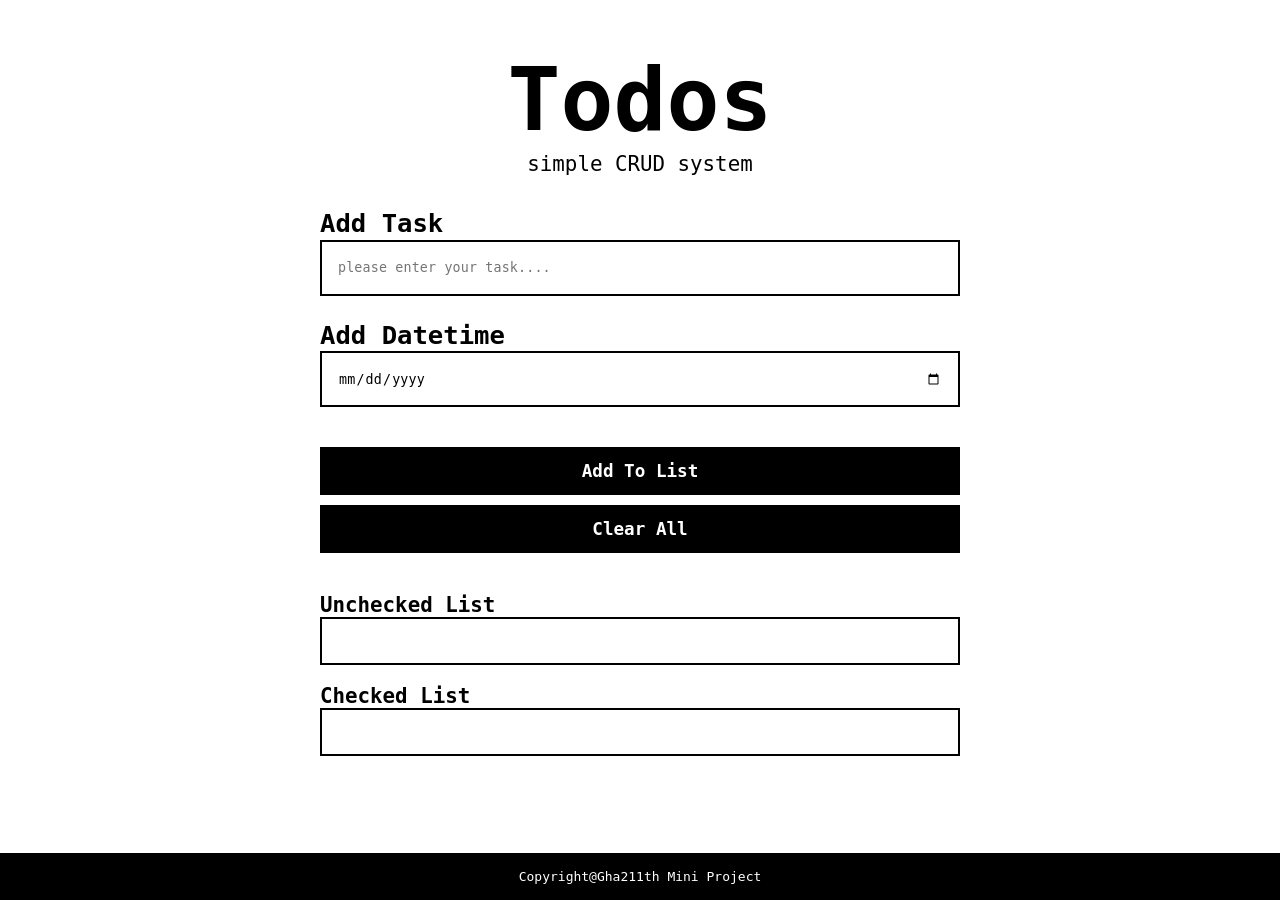
==== index.html @ 69b9ee6f "manage folder structure" ====
<!doctype html>
<html lang="en">
  <head>
    <meta charset="UTF-8" />
    <meta name="viewport" content="width=device-width, initial-scale=1.0" />
    <title>Document</title>
    <link href="css/style.css" rel="stylesheet" />
    <link
      rel="stylesheet"
      href="https://cdnjs.cloudflare.com/ajax/libs/font-awesome/6.4.0/css/all.min.css"
    />
  </head>
  <body>
    <main class="main-page">
      <div class="content-title">
        <h1>Todos</h1>
        <p>simple CRUD system</p>
      </div>
      <div class="form-list">
        <form class="form-content">
          <label for="taskInput">Add Task</label>
          <input
            type="text"
            id="taskInput"
            class="task-input"
            placeholder="please enter your task...."
          />
        </form>
        <form class="form-content">
          <label for="taskInput">Add Datetime</label>
          <input
            type="date"
            id="dateInput"
            class="date-input"
            placeholder="please enter your task...."
          />
        </form>
      </div>
      <div class="button-list">
        <button type="submit" id="btnSubmit" class="btn-submit">
          Add To List
        </button>
        <button type="submit" id="btnClear" class="btn-clear">Clear All</button>
      </div>
      <div class="container-list" id="containerList">
        <div class="container-content">
          <h3>Unchecked List</h3>
          <div
            class="unchecked-container-list"
            id="uncheckedContainerList"
          ></div>
        </div>
        <div class="container-content">
          <h3>Checked List</h3>
          <div class="checked-container-list" id="checkedContainerList"></div>
        </div>
      </div>
    </main>
    <footer><p>Copyright@Gha211th Mini Project</p></footer>
    <script src="js/main.js"></script>
  </body>
</html>
---- css/style.css ----
* {
  margin: 0;
  padding: 0;
  box-sizing: border-box;
}

body {
  height: 100vh;
  width: 100%;
  display: flex;
  flex-direction: column;
  align-items: center;
  justify-content: space-between;
  font-family: monospace;
}

/* MAIN PAGE */
.main-page {
  width: 100%;
  display: flex;
  margin: 3rem 1rem;
  flex-direction: column;
  align-items: center;
  justify-content: center;
  gap: 2.5rem;
}

/* HEADER TITLE */
.content-title {
  display: flex;
  flex-direction: column;
  text-align: center;
}

.content-title h1 {
  font-size: 4rem;
  height: 5rem;
}

.content-title p {
  height: 1rem;
  font-size: 1rem;
}

/* FORM CONTENT */
.form-list {
  width: 80%;
  display: flex;
  flex-direction: column;
  justify-content: center;
  align-items: center;
  gap: 1.5rem;
}

.form-content {
  width: 100%;
  display: flex;
  flex-direction: column;
  gap: 0.1rem;
}

.form-content label {
  font-size: 1.2rem;
  font-weight: 600;
  text-align: start;
}

.form-content input {
  height: 3rem;
  padding: 0rem 1rem;
  border: 2px solid #000;
  font-family: monospace;
  font-weight: 500;
  letter-spacing: 0.01rem;
}

/* BUTTON List */
.button-list {
  width: 80%;
  display: flex;
  flex-direction: column;
  gap: 0.6rem;
}

.button-list button {
  width: 100%;
  height: 2.5rem;
  font-family: monospace;
  font-weight: 600;
  font-size: 0.8rem;
  background-color: black;
  color: white;
  border: 2px solid black;
}

/* CONTAINER List */
.container-list {
  width: 80%;
  display: flex;
  flex-direction: column;
  gap: 1rem;
}

.container-content {
  display: flex;
  flex-direction: column;
}

.container-content div {
  min-height: 2rem;
  height: auto;
  padding: 0.5rem;
}

.container-content h3 {
  font-family: monospace;
  font-size: 1rem;
  font-weight: 600;
}

.container-content .unchecked-container-list,
.container-list .checked-container-list {
  min-height: 3rem;
  height: auto;
  width: 100%;
  padding: 0.6rem 0.8rem;
  background-color: white;
  border: 2px solid black;
  color: black;
}

.content-list {
  display: flex;
  width: 100%;
  margin: 0.5rem 0rem;
  justify-content: space-between;
  align-items: center;
  border: 2px solid black;
}

.content-button-list {
  height: auto;
  gap: 0.5rem;
}

.btn-action {
  padding: 0.6rem 0.7rem;
  margin-left: 1.2rem;
  color: black;
  background: white;
  border: 2px solid black;
  cursor: pointer;
}

.btn-action:hover {
  position: fixed;
  z-index: 9999;
  bottom: 20px;
  background: #d1d1d1;
}

footer {
  position: fixed;
  padding: 1rem;
  bottom: 0;
  left: 0;
  width: 100%;
  text-align: center;
  z-index: 9999;
  background-color: black;
  color: white;
}

@media (min-width: 768px) {
  .content-title h1 {
    font-size: 4.5rem;
  }

  .form-list {
    width: 75%;
  }

  .form-list input {
    height: 3.5rem;
  }

  .button-list {
    width: 75%;
  }

  .button-list button {
    height: 3rem;
    font-size: 0.9rem;
  }

  .container-list {
    width: 75%;
  }

  .container-content div {
    min-height: 2rem;
    height: auto;
    padding: 0.5rem;
  }
}

@media (min-width: 1024px) {
  .content-title h1 {
    font-size: 5rem;
    height: 6rem;
  }

  .content-title p {
    font-size: 1.1rem;
  }

  .form-list {
    width: 70%;
  }

  .form-list label {
    font-size: 1.5rem;
  }

  .button-list {
    width: 70%;
  }

  .button-list button {
    font-size: 1rem;
  }

  .container-list {
    width: 70%;
  }

  .container-content h3 {
    font-size: 1.2rem;
  }

  .container-content div {
    min-height: 2rem;
    height: auto;
    padding: 0.5rem;
  }
}

@media (min-width: 1280px) {
  .content-title h1 {
    font-size: 5.5rem;
    height: 6.5rem;
  }

  .content-title p {
    font-size: 1.3rem;
  }

  .form-list {
    width: 50%;
  }

  .form-list label {
    font-size: 1.6rem;
  }

  .button-list {
    width: 50%;
  }

  .button-list button {
    font-size: 1.1rem;
  }

  .container-list {
    width: 50%;
    gap: 1.2rem;
  }

  .container-content h3 {
    font-size: 1.3rem;
  }

  .container-content div {
    min-height: 2rem;
    height: auto;
  }
}
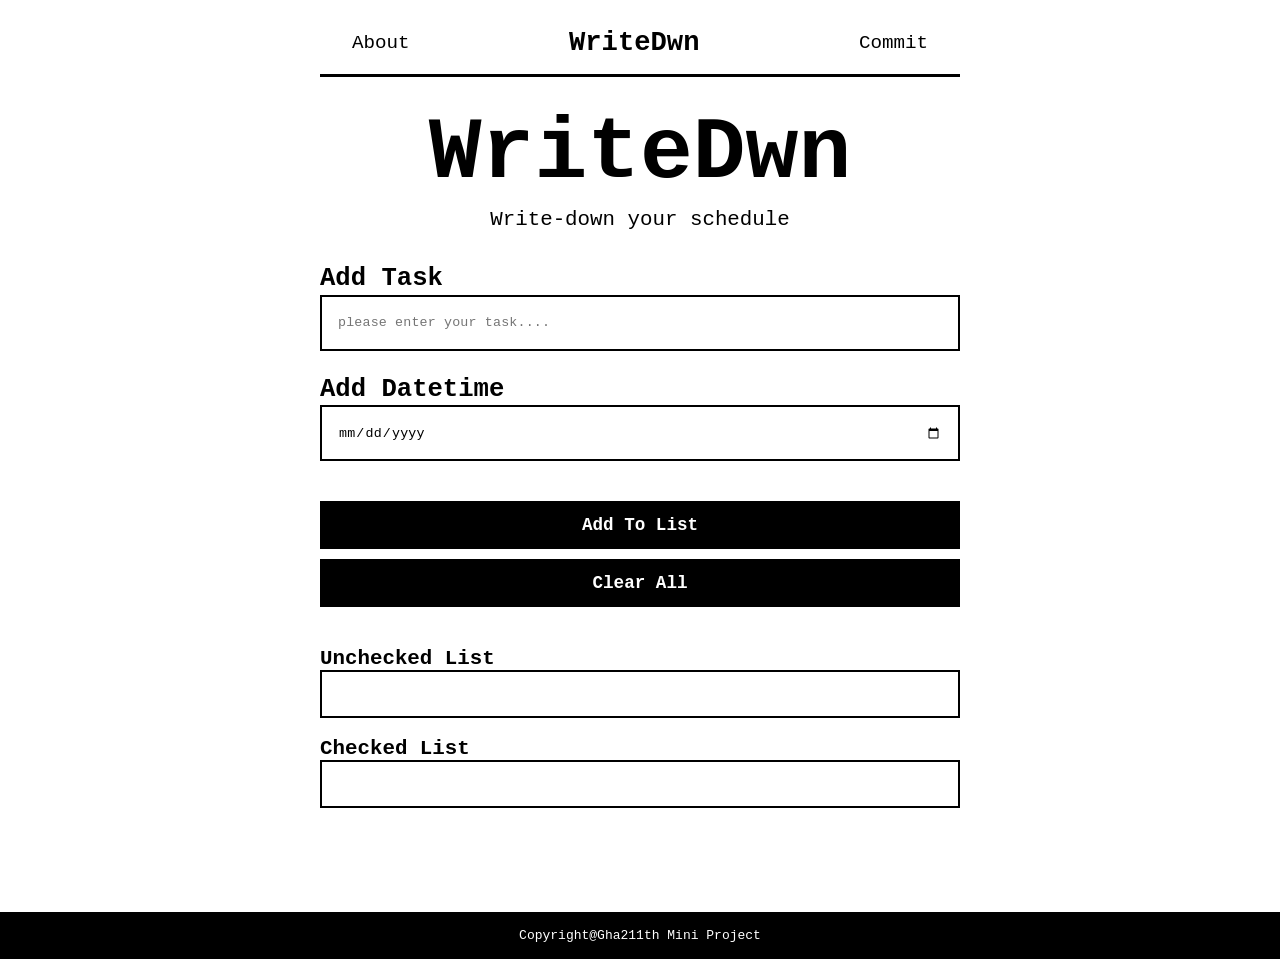
==== commit c52b570b: "add some file & fix some bugs" ====
--- a/index.html
+++ b/index.html
@@ -10,11 +10,19 @@
       href="https://cdnjs.cloudflare.com/ajax/libs/font-awesome/6.4.0/css/all.min.css"
     />
   </head>
+  <header>
+    <nav class="nav-list">
+      <a href="about_this_project.html">About</a>
+      <a href="index.html"><span class="main-logo">WriteDwn</span></a>
+      <a href="contributors.html">Commit</a>
+    </nav>
+    <div></div>
+  </header>
   <body>
     <main class="main-page">
       <div class="content-title">
-        <h1>Todos</h1>
-        <p>simple CRUD system</p>
+        <h1>WriteDwn</h1>
+        <p>Write-down your schedule</p>
       </div>
       <div class="form-list">
         <form class="form-content">
--- a/css/style.css
+++ b/css/style.css
@@ -14,11 +14,52 @@
   font-family: monospace;
 }
 
+/* NAVBAR / HEADER */
+header {
+  width: 50%;
+  padding: 0.7rem 0rem;
+  justify-content: center;
+  align-items: center;
+  position: fixed;
+}
+
+.nav-list {
+  width: 100%;
+  display: flex;
+  padding: 1rem 2rem;
+  justify-content: space-between;
+  align-items: center;
+  background-color: white;
+}
+
+.nav-list a {
+  font-size: 1.2rem;
+  font-weight: 500;
+  text-align: center;
+  text-decoration: none;
+  color: black;
+  transition: 0.3s ease;
+}
+
+.nav-list a:hover {
+  text-decoration: underline;
+}
+
+.main-logo {
+  font-size: 1.7rem;
+  font-weight: 600;
+}
+
+header div {
+  height: 0.2rem;
+  background-color: black;
+}
+
 /* MAIN PAGE */
 .main-page {
   width: 100%;
   display: flex;
-  margin: 3rem 1rem;
+  margin: 6.5rem 1rem;
   flex-direction: column;
   align-items: center;
   justify-content: center;
@@ -160,7 +201,7 @@
 }
 
 footer {
-  position: fixed;
+  /*  position: fixed; */
   padding: 1rem;
   bottom: 0;
   left: 0;
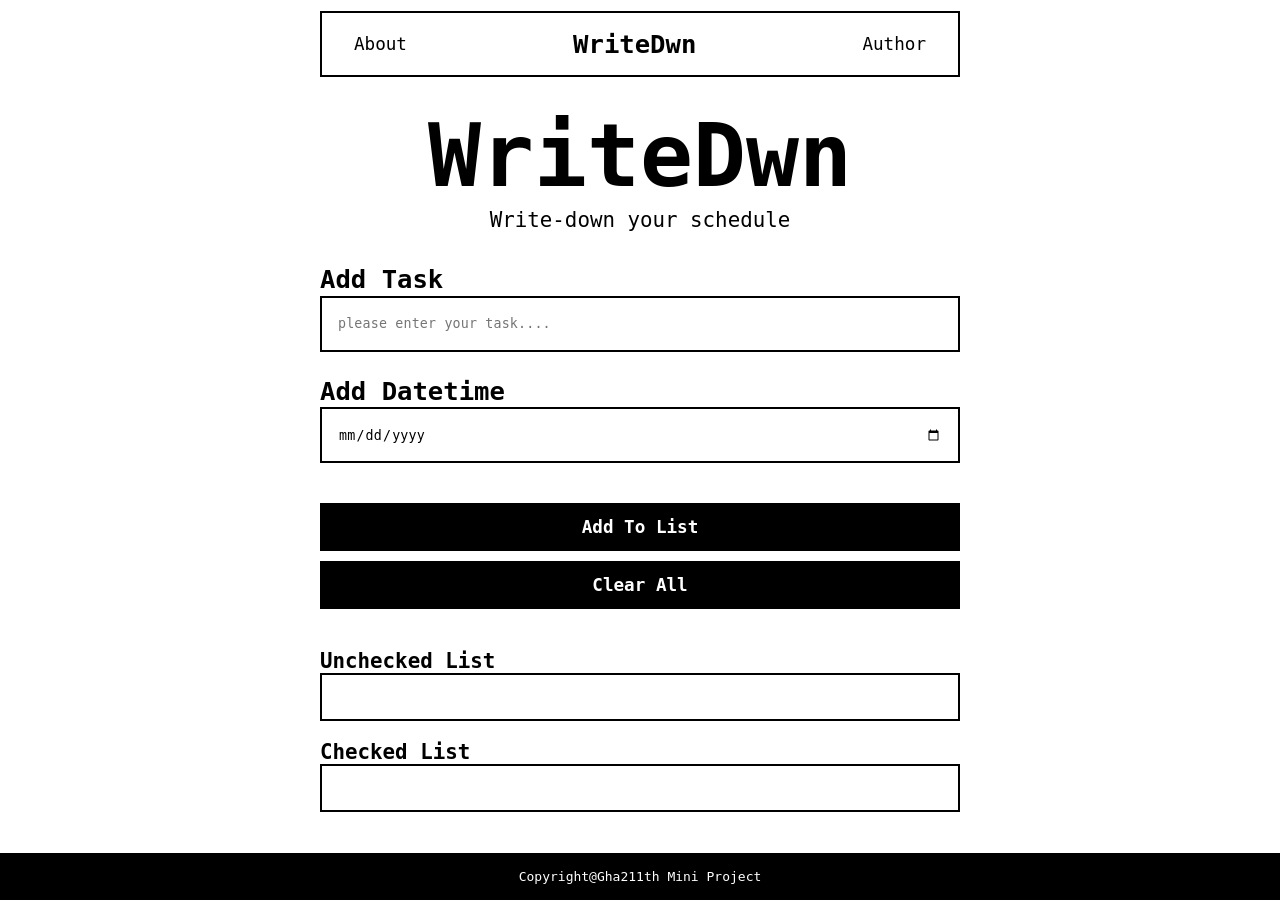
==== commit f1af189b: "create 'About Page'" ====
--- a/index.html
+++ b/index.html
@@ -14,9 +14,8 @@
     <nav class="nav-list">
       <a href="about_this_project.html">About</a>
       <a href="index.html"><span class="main-logo">WriteDwn</span></a>
-      <a href="contributors.html">Commit</a>
+      <a href="author.html">Author</a>
     </nav>
-    <div></div>
   </header>
   <body>
     <main class="main-page">
--- a/css/style.css
+++ b/css/style.css
@@ -16,7 +16,7 @@
 
 /* NAVBAR / HEADER */
 header {
-  width: 50%;
+  width: 90%;
   padding: 0.7rem 0rem;
   justify-content: center;
   align-items: center;
@@ -30,10 +30,11 @@
   justify-content: space-between;
   align-items: center;
   background-color: white;
+  border: 2px solid black;
 }
 
 .nav-list a {
-  font-size: 1.2rem;
+  font-size: 0.9rem;
   font-weight: 500;
   text-align: center;
   text-decoration: none;
@@ -46,14 +47,45 @@
 }
 
 .main-logo {
-  font-size: 1.7rem;
+  font-size: 1.4rem;
   font-weight: 600;
+}
+
+@media (min-width: 768px) {
+  header {
+    width: 80%;
+  }
+
+  .nav-list a {
+    font-size: 1rem;
+  }
+}
+
+@media (min-width: 1024px) {
+  header {
+    width: 70%;
+  }
+
+  .nav-list a {
+    font-size: 1.1rem;
+  }
+
+  .main-logo {
+    font-size: 1.6rem;
+  }
+}
+
+@media (min-width: 1280px) {
+  header {
+    width: 50%;
+  }
 }
 
 header div {
   height: 0.2rem;
   background-color: black;
 }
+/* NAVBAR / HEADER END*/
 
 /* MAIN PAGE */
 .main-page {
@@ -201,7 +233,7 @@
 }
 
 footer {
-  /*  position: fixed; */
+  position: fixed;
   padding: 1rem;
   bottom: 0;
   left: 0;
@@ -326,3 +358,10 @@
     height: auto;
   }
 }
+
+/* PAGE ABOUT */
+
+/* PAGE ABOUT END*/
+
+/* PAGE COMMIT */
+/* PAGE COMMIT END*/
